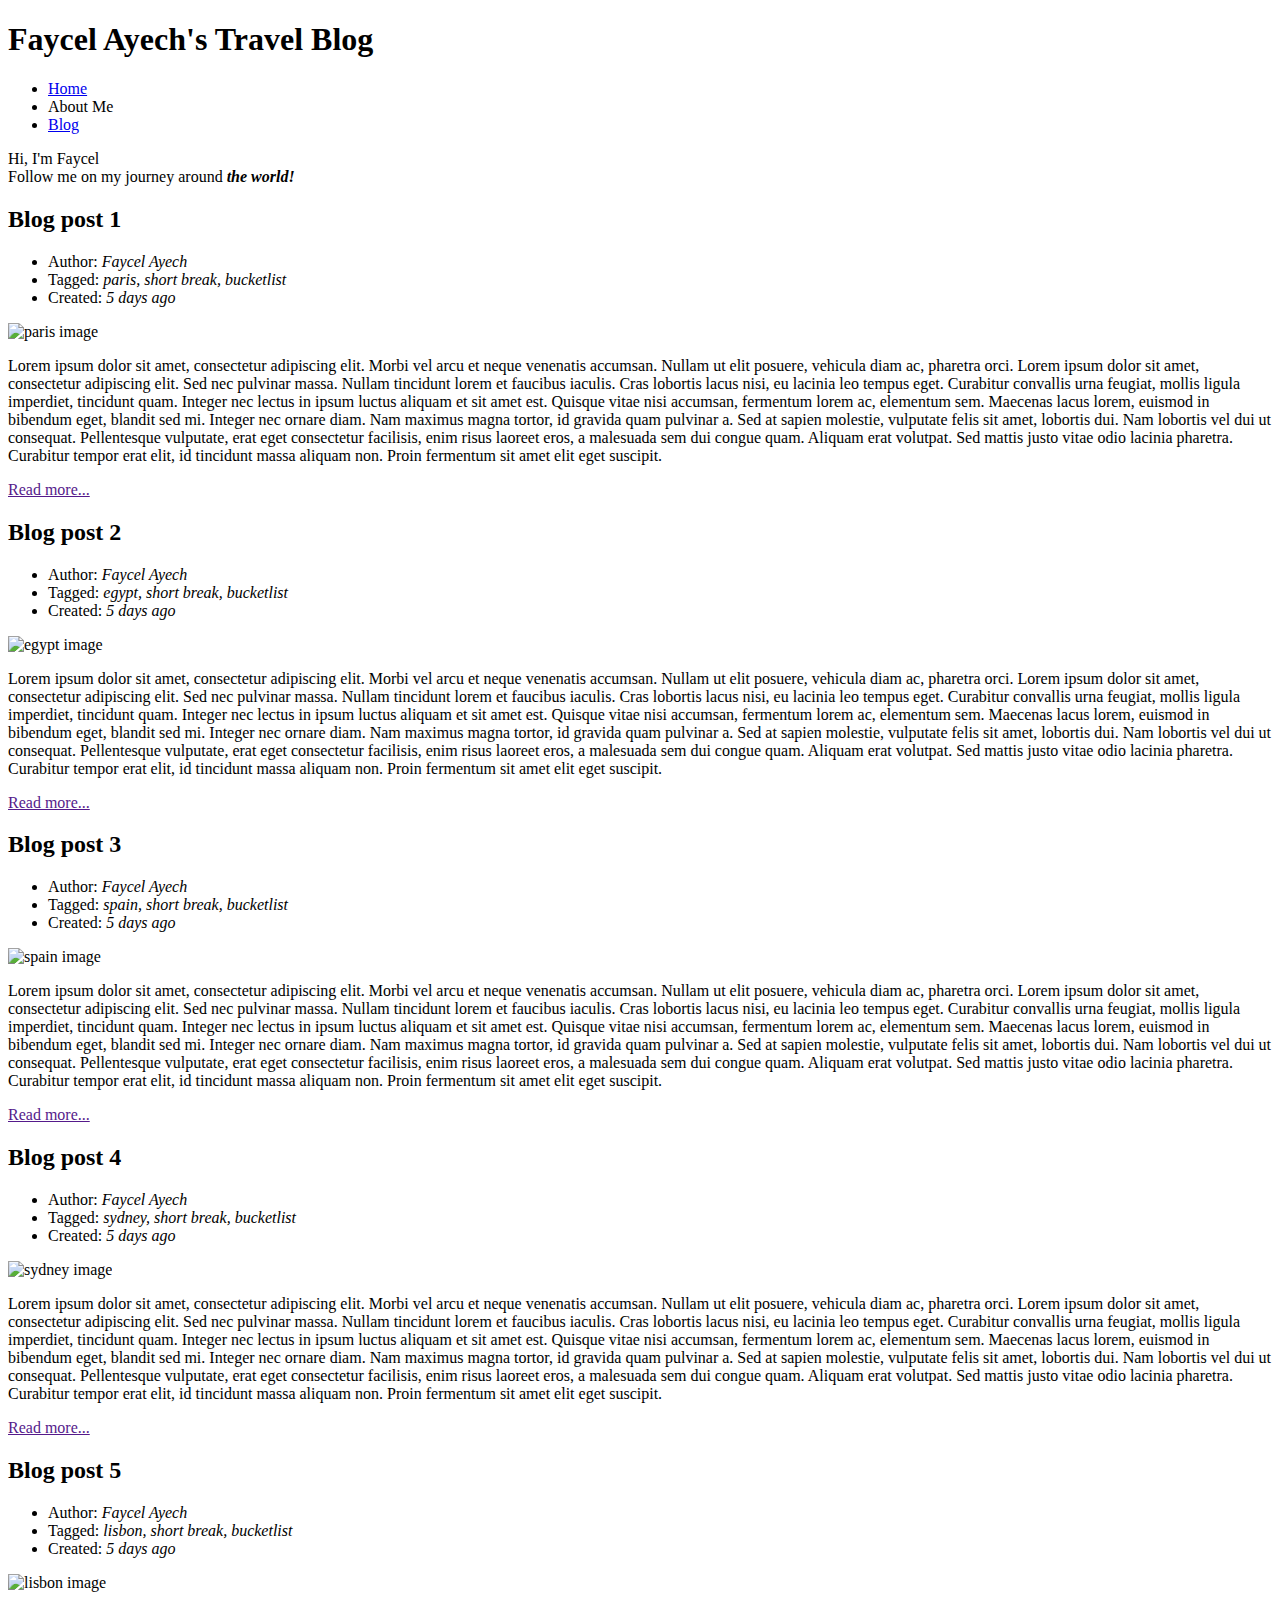
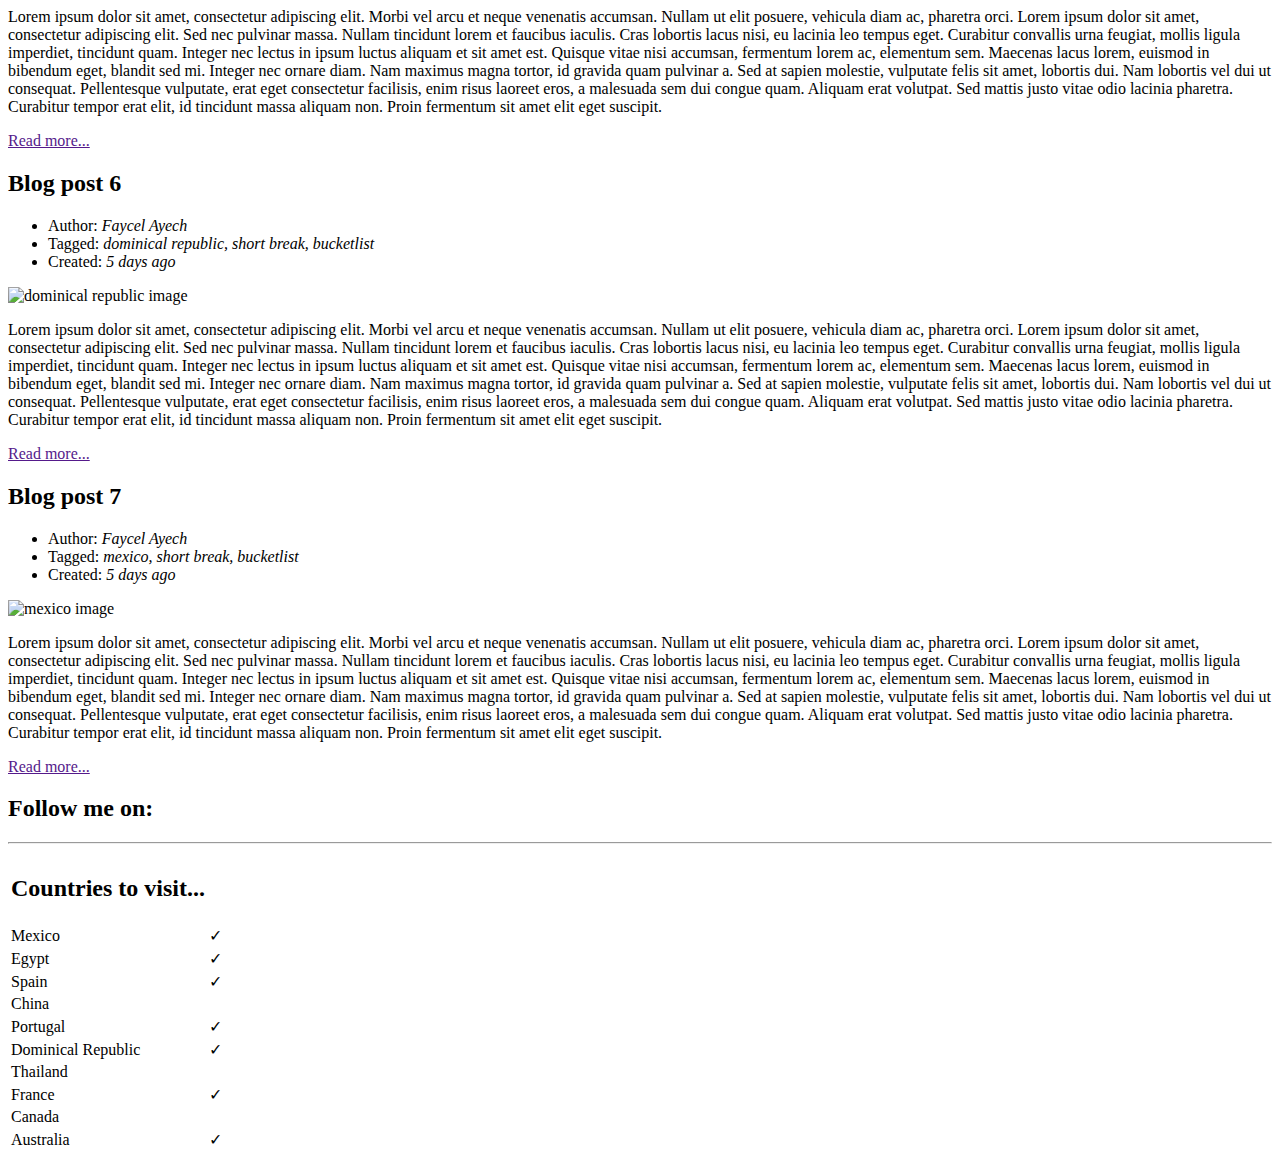
==== blog.html @ 4db87399 "Add files via upload" ====
<!DOCTYPE html>
<html lang="en">

<head>
    <meta charset="UTF-8">
    <meta name="viewport" content="width=device-width, initial-scale=1.0">
    <title>Faycel Ayech's Travel Blog</title>
    <link rel="stylesheet" href="https://use.typekit.net/wzg8ieg.css">
    <link rel="stylesheet" href="css/fontawesome-free-6.4.2-web/css/fontawesome.min.css">
    <link rel="stylesheet" href="css/fontawesome-free-6.4.2-web/css/brands.min.css">
    <link rel="stylesheet" href="css/style.css">

</head>

<body>
    <header class="background">
        <h1>Faycel Ayech's Travel Blog</h1>
        <nav>
            <ul>
                <li><a href="index.html">Home</a></li>
                <li><a>About Me</a></li>
                <li><a href="blog.html">Blog</a></li>
            </ul>
        </nav>
    </header>
    <div class="journey-image">
        <p class="journey-text background">Hi, I'm Faycel <br> Follow me on my journey around <strong><em>the
                    world!</em></strong></p>
    </div>

    <div class="wrapper">
        <main>
            <article class="background">
                <header>
                    <h2>Blog post 1</h2>
                    <ul>
                        <li>Author: <em>Faycel Ayech</em></li>
                        <li>Tagged: <em>paris, short break, bucketlist</em></li>
                        <li>Created: <em>5 days ago</em></li>
                    </ul>
                </header>
                <section>
                    <img src="images/paris-france.jpg" alt="paris image">
                    <p>
                        Lorem ipsum dolor sit amet, consectetur adipiscing elit. Morbi vel arcu et neque venenatis
                        accumsan. Nullam ut elit posuere, vehicula diam ac, pharetra orci. Lorem ipsum dolor sit amet,
                        consectetur adipiscing elit. Sed nec pulvinar massa. Nullam tincidunt lorem et faucibus iaculis.
                        Cras lobortis lacus nisi, eu lacinia leo tempus eget. Curabitur convallis urna feugiat, mollis
                        ligula imperdiet, tincidunt quam. Integer nec lectus in ipsum luctus aliquam et sit amet est.

                        Quisque vitae nisi accumsan, fermentum lorem ac, elementum sem. Maecenas lacus lorem, euismod in
                        bibendum eget, blandit sed mi. Integer nec ornare diam. Nam maximus magna tortor, id gravida
                        quam pulvinar a. Sed at sapien molestie, vulputate felis sit amet, lobortis dui. Nam lobortis
                        vel dui ut consequat. Pellentesque vulputate, erat eget consectetur facilisis, enim risus
                        laoreet eros, a malesuada sem dui congue quam. Aliquam erat volutpat. Sed mattis justo vitae
                        odio lacinia pharetra. Curabitur tempor erat elit, id tincidunt massa aliquam non. Proin
                        fermentum sit amet elit eget suscipit.</p>
                    <a href="">Read more...</a>
                </section>
            </article>
            <article class="background">
                <header>
                    <h2>Blog post 2</h2>
                    <ul>
                        <li>Author: <em>Faycel Ayech</em></li>
                        <li>Tagged: <em>egypt, short break, bucketlist</em></li>
                        <li>Created: <em>5 days ago</em></li>
                    </ul>
                </header>
                <section>
                    <img src="images/pyramid-egypt.jpg" alt="egypt image">
                    <p>
                        Lorem ipsum dolor sit amet, consectetur adipiscing elit. Morbi vel arcu et neque venenatis
                        accumsan. Nullam ut elit posuere, vehicula diam ac, pharetra orci. Lorem ipsum dolor sit amet,
                        consectetur adipiscing elit. Sed nec pulvinar massa. Nullam tincidunt lorem et faucibus iaculis.
                        Cras lobortis lacus nisi, eu lacinia leo tempus eget. Curabitur convallis urna feugiat, mollis
                        ligula imperdiet, tincidunt quam. Integer nec lectus in ipsum luctus aliquam et sit amet est.

                        Quisque vitae nisi accumsan, fermentum lorem ac, elementum sem. Maecenas lacus lorem, euismod in
                        bibendum eget, blandit sed mi. Integer nec ornare diam. Nam maximus magna tortor, id gravida
                        quam pulvinar a. Sed at sapien molestie, vulputate felis sit amet, lobortis dui. Nam lobortis
                        vel dui ut consequat. Pellentesque vulputate, erat eget consectetur facilisis, enim risus
                        laoreet eros, a malesuada sem dui congue quam. Aliquam erat volutpat. Sed mattis justo vitae
                        odio lacinia pharetra. Curabitur tempor erat elit, id tincidunt massa aliquam non. Proin
                        fermentum sit amet elit eget suscipit.</p>
                    <a href="">Read more...</a>
                </section>
            </article>
            <article class="background">
                <header>
                    <h2>Blog post 3</h2>
                    <ul>
                        <li>Author: <em>Faycel Ayech</em></li>
                        <li>Tagged: <em>spain, short break, bucketlist</em></li>
                        <li>Created: <em>5 days ago</em></li>
                    </ul>
                </header>
                <section>
                    <img src="images/spain-toledo.jpg" alt="spain image">
                    <p>
                        Lorem ipsum dolor sit amet, consectetur adipiscing elit. Morbi vel arcu et neque venenatis
                        accumsan. Nullam ut elit posuere, vehicula diam ac, pharetra orci. Lorem ipsum dolor sit amet,
                        consectetur adipiscing elit. Sed nec pulvinar massa. Nullam tincidunt lorem et faucibus iaculis.
                        Cras lobortis lacus nisi, eu lacinia leo tempus eget. Curabitur convallis urna feugiat, mollis
                        ligula imperdiet, tincidunt quam. Integer nec lectus in ipsum luctus aliquam et sit amet est.

                        Quisque vitae nisi accumsan, fermentum lorem ac, elementum sem. Maecenas lacus lorem, euismod in
                        bibendum eget, blandit sed mi. Integer nec ornare diam. Nam maximus magna tortor, id gravida
                        quam pulvinar a. Sed at sapien molestie, vulputate felis sit amet, lobortis dui. Nam lobortis
                        vel dui ut consequat. Pellentesque vulputate, erat eget consectetur facilisis, enim risus
                        laoreet eros, a malesuada sem dui congue quam. Aliquam erat volutpat. Sed mattis justo vitae
                        odio lacinia pharetra. Curabitur tempor erat elit, id tincidunt massa aliquam non. Proin
                        fermentum sit amet elit eget suscipit.</p>
                    <a href="">Read more...</a>
                </section>
            </article>
            <article class="background">
                <header>
                    <h2>Blog post 4</h2>
                    <ul>
                        <li>Author: <em>Faycel Ayech</em></li>
                        <li>Tagged: <em>sydney, short break, bucketlist</em></li>
                        <li>Created: <em>5 days ago</em></li>
                    </ul>
                </header>
                <section>
                    <img src="images/sydney-bridge.jpg" alt="sydney image">
                    <p>
                        Lorem ipsum dolor sit amet, consectetur adipiscing elit. Morbi vel arcu et neque venenatis
                        accumsan. Nullam ut elit posuere, vehicula diam ac, pharetra orci. Lorem ipsum dolor sit
                        amet, consectetur adipiscing elit. Sed nec pulvinar massa. Nullam tincidunt lorem et
                        faucibus iaculis. Cras lobortis lacus nisi, eu lacinia leo tempus eget. Curabitur convallis
                        urna feugiat, mollis ligula imperdiet, tincidunt quam. Integer nec lectus in ipsum luctus
                        aliquam et sit amet est.

                        Quisque vitae nisi accumsan, fermentum lorem ac, elementum sem. Maecenas lacus lorem,
                        euismod in bibendum eget, blandit sed mi. Integer nec ornare diam. Nam maximus magna tortor,
                        id gravida quam pulvinar a. Sed at sapien molestie, vulputate felis sit amet, lobortis dui.
                        Nam lobortis vel dui ut consequat. Pellentesque vulputate, erat eget consectetur facilisis,
                        enim risus laoreet eros, a malesuada sem dui congue quam. Aliquam erat volutpat. Sed mattis
                        justo vitae odio lacinia pharetra. Curabitur tempor erat elit, id tincidunt massa aliquam
                        non. Proin fermentum sit amet elit eget suscipit.</p>
                    <a href="">Read more...</a>
                </section>
            </article>
            <article class="background">
                <header>
                    <h2>Blog post 5</h2>
                    <ul>
                        <li>Author: <em>Faycel Ayech</em></li>
                        <li>Tagged: <em>lisbon, short break, bucketlist</em></li>
                        <li>Created: <em>5 days ago</em></li>
                    </ul>
                </header>
                <section>
                    <img src="images/lisbon-portugal.jpg" alt="lisbon image">
                    <p>
                        Lorem ipsum dolor sit amet, consectetur adipiscing elit. Morbi vel arcu et neque
                        venenatis
                        accumsan. Nullam ut elit posuere, vehicula diam ac, pharetra orci. Lorem ipsum dolor sit
                        amet, consectetur adipiscing elit. Sed nec pulvinar massa. Nullam tincidunt lorem et
                        faucibus iaculis. Cras lobortis lacus nisi, eu lacinia leo tempus eget. Curabitur
                        convallis
                        urna feugiat, mollis ligula imperdiet, tincidunt quam. Integer nec lectus in ipsum
                        luctus
                        aliquam et sit amet est.

                        Quisque vitae nisi accumsan, fermentum lorem ac, elementum sem. Maecenas lacus lorem,
                        euismod in bibendum eget, blandit sed mi. Integer nec ornare diam. Nam maximus magna
                        tortor,
                        id gravida quam pulvinar a. Sed at sapien molestie, vulputate felis sit amet, lobortis
                        dui.
                        Nam lobortis vel dui ut consequat. Pellentesque vulputate, erat eget consectetur
                        facilisis,
                        enim risus laoreet eros, a malesuada sem dui congue quam. Aliquam erat volutpat. Sed
                        mattis
                        justo vitae odio lacinia pharetra. Curabitur tempor erat elit, id tincidunt massa
                        aliquam
                        non. Proin fermentum sit amet elit eget suscipit.</p>
                    <a href="">Read more...</a>
                </section>
            </article>
            <article class="background">
                <header>
                    <h2>Blog post 6</h2>
                    <ul>
                        <li>Author: <em>Faycel Ayech</em></li>
                        <li>Tagged: <em>dominical republic, short break, bucketlist</em></li>
                        <li>Created: <em>5 days ago</em></li>
                    </ul>
                </header>
                <section>
                    <img src="images/dominical republic.jpg" alt="dominical republic image">
                    <p>
                        Lorem ipsum dolor sit amet, consectetur adipiscing elit. Morbi vel arcu et neque
                        venenatis
                        accumsan. Nullam ut elit posuere, vehicula diam ac, pharetra orci. Lorem ipsum dolor
                        sit
                        amet, consectetur adipiscing elit. Sed nec pulvinar massa. Nullam tincidunt lorem et
                        faucibus iaculis. Cras lobortis lacus nisi, eu lacinia leo tempus eget. Curabitur
                        convallis
                        urna feugiat, mollis ligula imperdiet, tincidunt quam. Integer nec lectus in ipsum
                        luctus
                        aliquam et sit amet est.

                        Quisque vitae nisi accumsan, fermentum lorem ac, elementum sem. Maecenas lacus
                        lorem,
                        euismod in bibendum eget, blandit sed mi. Integer nec ornare diam. Nam maximus magna
                        tortor,
                        id gravida quam pulvinar a. Sed at sapien molestie, vulputate felis sit amet,
                        lobortis dui.
                        Nam lobortis vel dui ut consequat. Pellentesque vulputate, erat eget consectetur
                        facilisis,
                        enim risus laoreet eros, a malesuada sem dui congue quam. Aliquam erat volutpat. Sed
                        mattis
                        justo vitae odio lacinia pharetra. Curabitur tempor erat elit, id tincidunt massa
                        aliquam
                        non. Proin fermentum sit amet elit eget suscipit.</p>
                    <a href="">Read more...</a>
                </section>
            </article>
            <article class="background">
                <header>
                    <h2>Blog post 7</h2>
                    <ul>
                        <li>Author: <em>Faycel Ayech</em></li>
                        <li>Tagged: <em>mexico, short break, bucketlist</em></li>
                        <li>Created: <em>5 days ago</em></li>
                    </ul>
                </header>
                <section>
                    <img src="images/yucatan-mexico.jpg" alt="mexico image">
                    <p>
                        Lorem ipsum dolor sit amet, consectetur adipiscing elit. Morbi vel arcu et neque
                        venenatis
                        accumsan. Nullam ut elit posuere, vehicula diam ac, pharetra orci. Lorem ipsum
                        dolor sit
                        amet, consectetur adipiscing elit. Sed nec pulvinar massa. Nullam tincidunt
                        lorem et
                        faucibus iaculis. Cras lobortis lacus nisi, eu lacinia leo tempus eget.
                        Curabitur convallis
                        urna feugiat, mollis ligula imperdiet, tincidunt quam. Integer nec lectus in
                        ipsum luctus
                        aliquam et sit amet est.

                        Quisque vitae nisi accumsan, fermentum lorem ac, elementum sem. Maecenas lacus
                        lorem,
                        euismod in bibendum eget, blandit sed mi. Integer nec ornare diam. Nam maximus
                        magna tortor,
                        id gravida quam pulvinar a. Sed at sapien molestie, vulputate felis sit amet,
                        lobortis dui.
                        Nam lobortis vel dui ut consequat. Pellentesque vulputate, erat eget consectetur
                        facilisis,
                        enim risus laoreet eros, a malesuada sem dui congue quam. Aliquam erat volutpat.
                        Sed mattis
                        justo vitae odio lacinia pharetra. Curabitur tempor erat elit, id tincidunt
                        massa aliquam
                        non. Proin fermentum sit amet elit eget suscipit.</p>
                    <a href="">Read more...</a>
                </section>
            </article>
        </main>
        <aside>
            <section class="sidebar-widget background">
                <h2>Follow me on:</h2>
                <hr>
                <div class="social">
                    <i class="fa-brands fa-facebook fa-2x" aria-hidden="true"></i>
                    <i class="fa-brands fa-instagram fa-2x" aria-hidden="true"></i>
                    <i class="fa-brands fa-twitter-square fa-2x" aria-hidden="true"></i>
                    <i class="fa-brands fa-pinterest-square fa-2x" aria-hidden="true"></i>
                </div>
                <section class="sidebar-widget background">
                    <table>
                        <thead>
                            <tr>
                                <th>
                                    <h2>Countries to visit...</h2>
                                </th>
                            </tr>
                        </thead>
                        <tbody>
                            <tr>
                                <td>Mexico</td>
                                <td>&#10003;</td>
                            </tr>
                            <tr>
                                <td>Egypt</td>
                                <td>&#10003;</td>
                            </tr>
                            <tr>
                                <td>Spain</td>
                                <td>&#10003;</td>
                            </tr>
                            <tr>
                                <td>China</td>
                                <td></td>
                            </tr>
                            <tr>
                                <td>Portugal</td>
                                <td>&#10003;</td>
                            </tr>
                            <tr>
                                <td>Dominical Republic</td>
                                <td>&#10003;</td>
                            </tr>
                            <tr>
                                <td>Thailand</td>
                                <td></td>
                            </tr>
                            <tr>
                                <td>France</td>
                                <td>&#10003;</td>
                            </tr>
                            <tr>
                                <td>Canada</td>
                                <td></td>
                            </tr>
                            <tr>
                                <td>Australia</td>
                                <td>&#10003;</td>
                            </tr>
                        </tbody>
                    </table>
                </section>
            </section>
        </aside>
    </div>
</body>

</html>
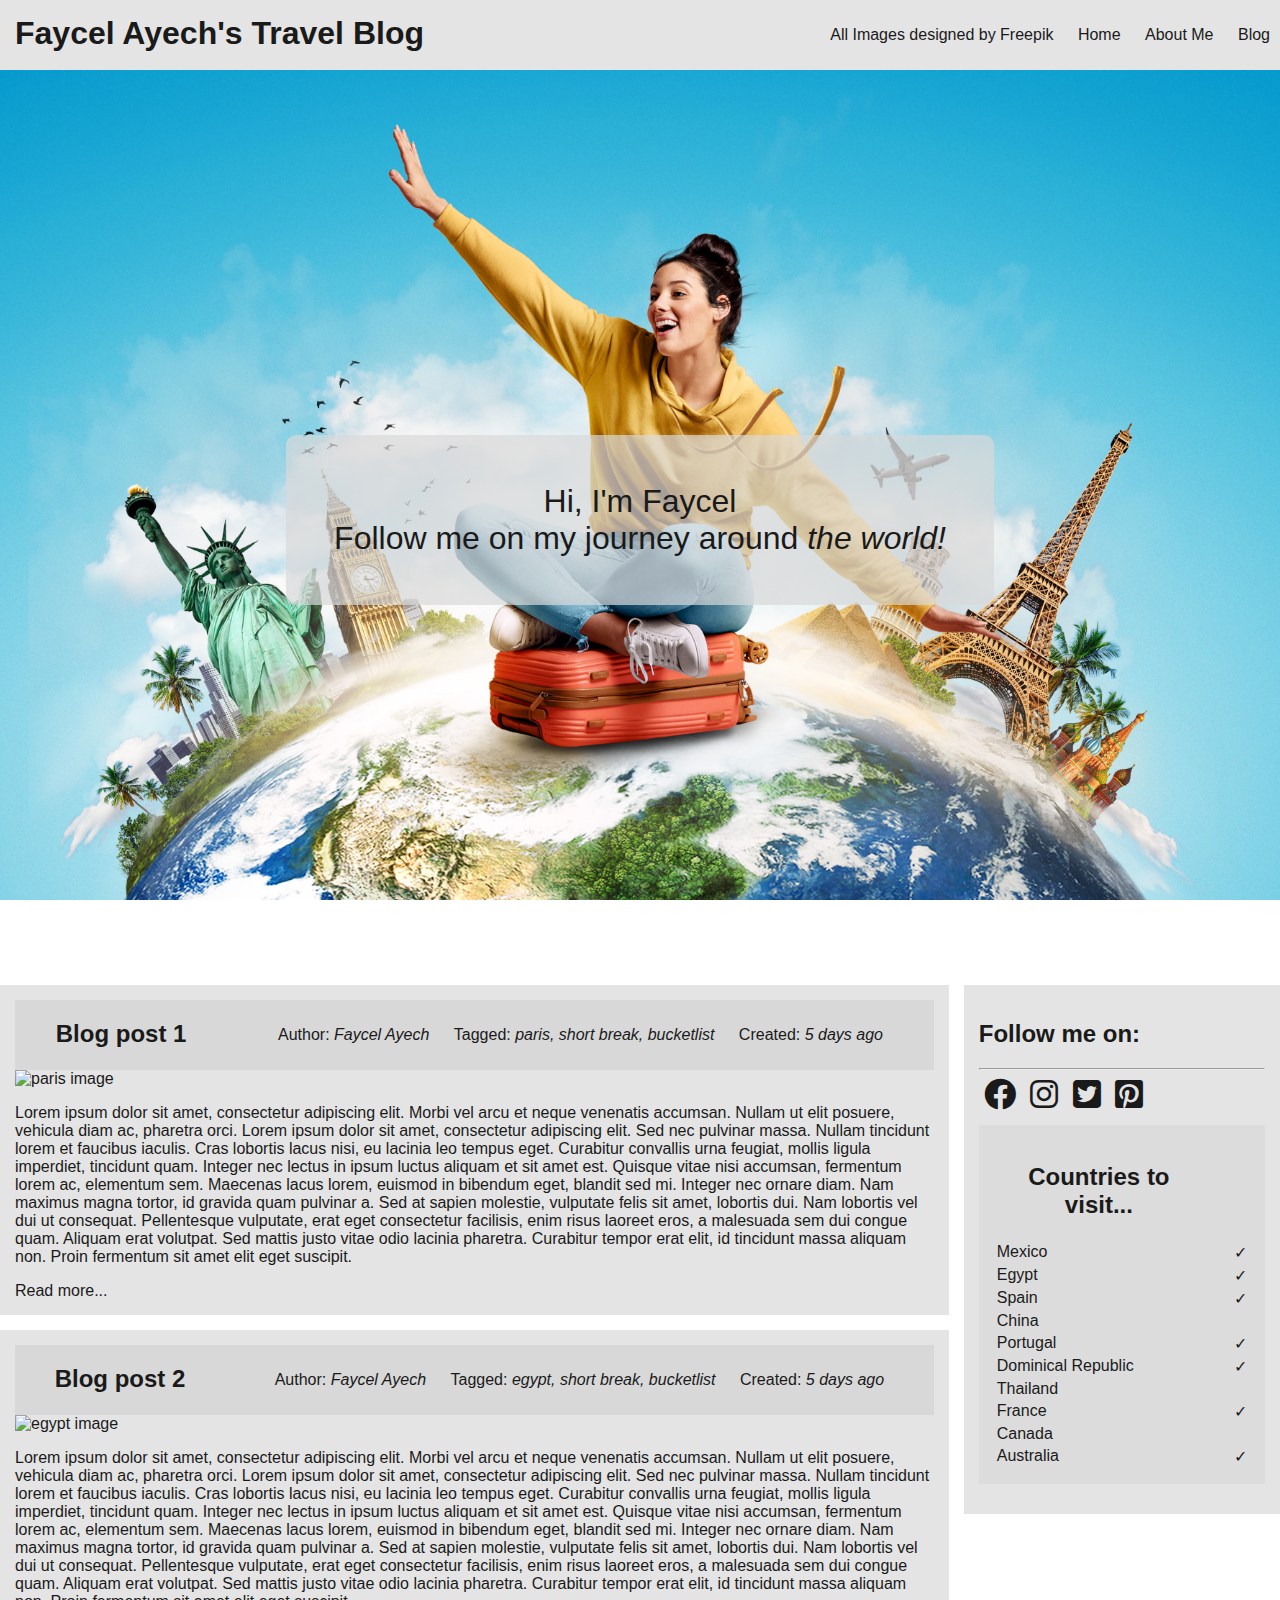
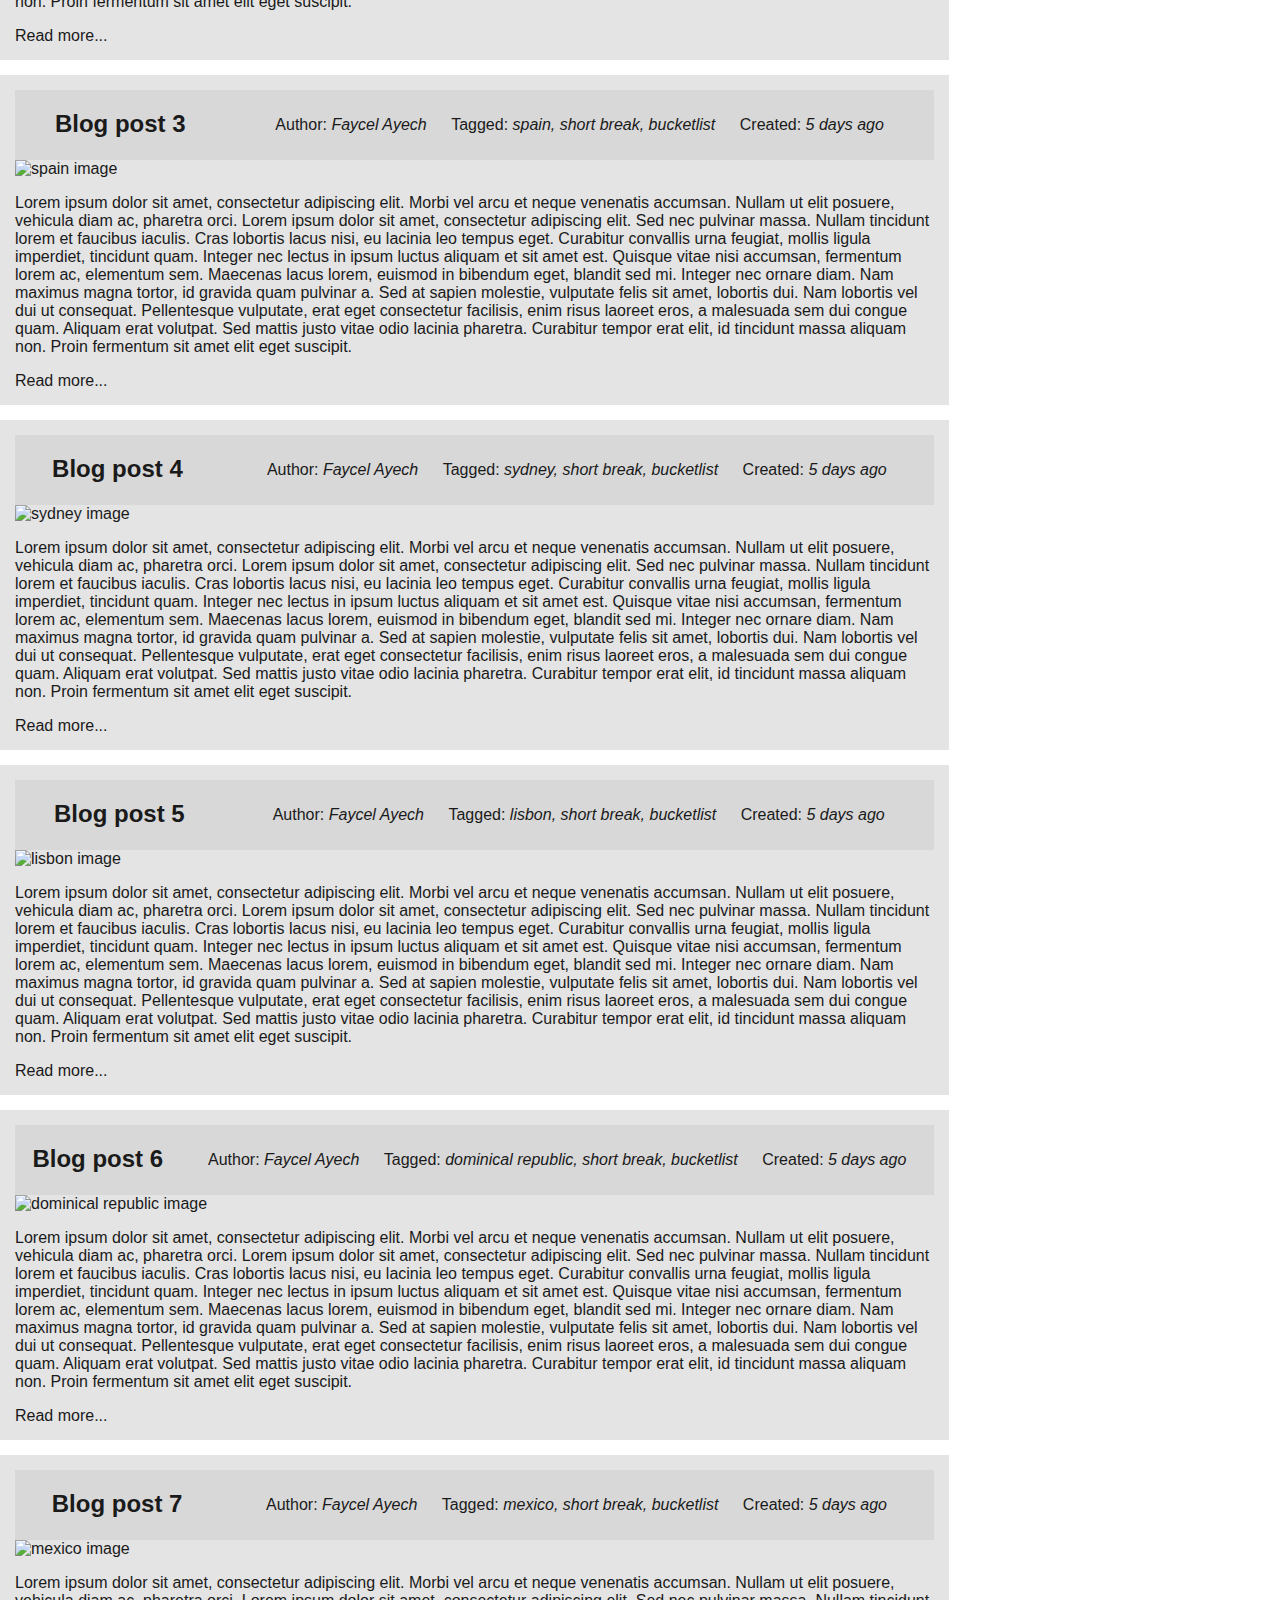
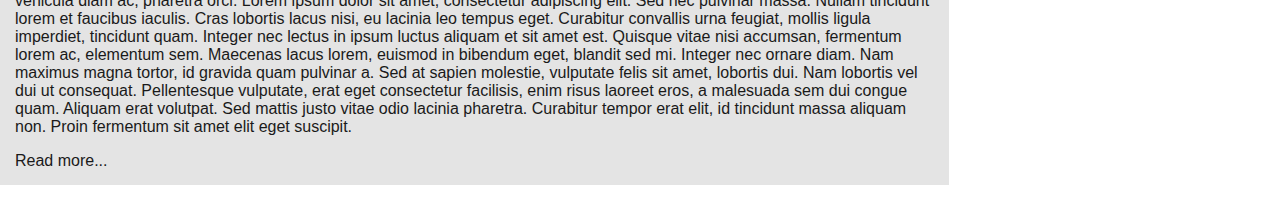
==== commit c9ffa1f8: "Add license images" ====
--- a/blog.html
+++ b/blog.html
@@ -16,7 +16,8 @@
     <header class="background">
         <h1>Faycel Ayech's Travel Blog</h1>
         <nav>
-            <ul>
+            <ul>    
+                <li><a href="https://www.freepik.com">All Images designed by Freepik</a></li>
                 <li><a href="index.html">Home</a></li>
                 <li><a>About Me</a></li>
                 <li><a href="blog.html">Blog</a></li>
--- a/css/fontawesome-free-6.4.2-web/css/brands.min.css
+++ b/css/fontawesome-free-6.4.2-web/css/brands.min.css
@@ -0,0 +1,6 @@
+/*!
+ * Font Awesome Free 6.4.2 by @fontawesome - https://fontawesome.com
+ * License - https://fontawesome.com/license/free (Icons: CC BY 4.0, Fonts: SIL OFL 1.1, Code: MIT License)
+ * Copyright 2023 Fonticons, Inc.
+ */
+:host,:root{--fa-style-family-brands:"Font Awesome 6 Brands";--fa-font-brands:normal 400 1em/1 "Font Awesome 6 Brands"}@font-face{font-family:"Font Awesome 6 Brands";font-style:normal;font-weight:400;font-display:block;src:url(../webfonts/fa-brands-400.woff2) format("woff2"),url(../webfonts/fa-brands-400.ttf) format("truetype")}.fa-brands,.fab{font-weight:400}.fa-monero:before{content:"\f3d0"}.fa-hooli:before{content:"\f427"}.fa-yelp:before{content:"\f1e9"}.fa-cc-visa:before{content:"\f1f0"}.fa-lastfm:before{content:"\f202"}.fa-shopware:before{content:"\f5b5"}.fa-creative-commons-nc:before{content:"\f4e8"}.fa-aws:before{content:"\f375"}.fa-redhat:before{content:"\f7bc"}.fa-yoast:before{content:"\f2b1"}.fa-cloudflare:before{content:"\e07d"}.fa-ups:before{content:"\f7e0"}.fa-wpexplorer:before{content:"\f2de"}.fa-dyalog:before{content:"\f399"}.fa-bity:before{content:"\f37a"}.fa-stackpath:before{content:"\f842"}.fa-buysellads:before{content:"\f20d"}.fa-first-order:before{content:"\f2b0"}.fa-modx:before{content:"\f285"}.fa-guilded:before{content:"\e07e"}.fa-vnv:before{content:"\f40b"}.fa-js-square:before,.fa-square-js:before{content:"\f3b9"}.fa-microsoft:before{content:"\f3ca"}.fa-qq:before{content:"\f1d6"}.fa-orcid:before{content:"\f8d2"}.fa-java:before{content:"\f4e4"}.fa-invision:before{content:"\f7b0"}.fa-creative-commons-pd-alt:before{content:"\f4ed"}.fa-centercode:before{content:"\f380"}.fa-glide-g:before{content:"\f2a6"}.fa-drupal:before{content:"\f1a9"}.fa-hire-a-helper:before{content:"\f3b0"}.fa-creative-commons-by:before{content:"\f4e7"}.fa-unity:before{content:"\e049"}.fa-whmcs:before{content:"\f40d"}.fa-rocketchat:before{content:"\f3e8"}.fa-vk:before{content:"\f189"}.fa-untappd:before{content:"\f405"}.fa-mailchimp:before{content:"\f59e"}.fa-css3-alt:before{content:"\f38b"}.fa-reddit-square:before,.fa-square-reddit:before{content:"\f1a2"}.fa-vimeo-v:before{content:"\f27d"}.fa-contao:before{content:"\f26d"}.fa-square-font-awesome:before{content:"\e5ad"}.fa-deskpro:before{content:"\f38f"}.fa-sistrix:before{content:"\f3ee"}.fa-instagram-square:before,.fa-square-instagram:before{content:"\e055"}.fa-battle-net:before{content:"\f835"}.fa-the-red-yeti:before{content:"\f69d"}.fa-hacker-news-square:before,.fa-square-hacker-news:before{content:"\f3af"}.fa-edge:before{content:"\f282"}.fa-threads:before{content:"\e618"}.fa-napster:before{content:"\f3d2"}.fa-snapchat-square:before,.fa-square-snapchat:before{content:"\f2ad"}.fa-google-plus-g:before{content:"\f0d5"}.fa-artstation:before{content:"\f77a"}.fa-markdown:before{content:"\f60f"}.fa-sourcetree:before{content:"\f7d3"}.fa-google-plus:before{content:"\f2b3"}.fa-diaspora:before{content:"\f791"}.fa-foursquare:before{content:"\f180"}.fa-stack-overflow:before{content:"\f16c"}.fa-github-alt:before{content:"\f113"}.fa-phoenix-squadron:before{content:"\f511"}.fa-pagelines:before{content:"\f18c"}.fa-algolia:before{content:"\f36c"}.fa-red-river:before{content:"\f3e3"}.fa-creative-commons-sa:before{content:"\f4ef"}.fa-safari:before{content:"\f267"}.fa-google:before{content:"\f1a0"}.fa-font-awesome-alt:before,.fa-square-font-awesome-stroke:before{content:"\f35c"}.fa-atlassian:before{content:"\f77b"}.fa-linkedin-in:before{content:"\f0e1"}.fa-digital-ocean:before{content:"\f391"}.fa-nimblr:before{content:"\f5a8"}.fa-chromecast:before{content:"\f838"}.fa-evernote:before{content:"\f839"}.fa-hacker-news:before{content:"\f1d4"}.fa-creative-commons-sampling:before{content:"\f4f0"}.fa-adversal:before{content:"\f36a"}.fa-creative-commons:before{content:"\f25e"}.fa-watchman-monitoring:before{content:"\e087"}.fa-fonticons:before{content:"\f280"}.fa-weixin:before{content:"\f1d7"}.fa-shirtsinbulk:before{content:"\f214"}.fa-codepen:before{content:"\f1cb"}.fa-git-alt:before{content:"\f841"}.fa-lyft:before{content:"\f3c3"}.fa-rev:before{content:"\f5b2"}.fa-windows:before{content:"\f17a"}.fa-wizards-of-the-coast:before{content:"\f730"}.fa-square-viadeo:before,.fa-viadeo-square:before{content:"\f2aa"}.fa-meetup:before{content:"\f2e0"}.fa-centos:before{content:"\f789"}.fa-adn:before{content:"\f170"}.fa-cloudsmith:before{content:"\f384"}.fa-pied-piper-alt:before{content:"\f1a8"}.fa-dribbble-square:before,.fa-square-dribbble:before{content:"\f397"}.fa-codiepie:before{content:"\f284"}.fa-node:before{content:"\f419"}.fa-mix:before{content:"\f3cb"}.fa-steam:before{content:"\f1b6"}.fa-cc-apple-pay:before{content:"\f416"}.fa-scribd:before{content:"\f28a"}.fa-debian:before{content:"\e60b"}.fa-openid:before{content:"\f19b"}.fa-instalod:before{content:"\e081"}.fa-expeditedssl:before{content:"\f23e"}.fa-sellcast:before{content:"\f2da"}.fa-square-twitter:before,.fa-twitter-square:before{content:"\f081"}.fa-r-project:before{content:"\f4f7"}.fa-delicious:before{content:"\f1a5"}.fa-freebsd:before{content:"\f3a4"}.fa-vuejs:before{content:"\f41f"}.fa-accusoft:before{content:"\f369"}.fa-ioxhost:before{content:"\f208"}.fa-fonticons-fi:before{content:"\f3a2"}.fa-app-store:before{content:"\f36f"}.fa-cc-mastercard:before{content:"\f1f1"}.fa-itunes-note:before{content:"\f3b5"}.fa-golang:before{content:"\e40f"}.fa-kickstarter:before{content:"\f3bb"}.fa-grav:before{content:"\f2d6"}.fa-weibo:before{content:"\f18a"}.fa-uncharted:before{content:"\e084"}.fa-firstdraft:before{content:"\f3a1"}.fa-square-youtube:before,.fa-youtube-square:before{content:"\f431"}.fa-wikipedia-w:before{content:"\f266"}.fa-rendact:before,.fa-wpressr:before{content:"\f3e4"}.fa-angellist:before{content:"\f209"}.fa-galactic-republic:before{content:"\f50c"}.fa-nfc-directional:before{content:"\e530"}.fa-skype:before{content:"\f17e"}.fa-joget:before{content:"\f3b7"}.fa-fedora:before{content:"\f798"}.fa-stripe-s:before{content:"\f42a"}.fa-meta:before{content:"\e49b"}.fa-laravel:before{content:"\f3bd"}.fa-hotjar:before{content:"\f3b1"}.fa-bluetooth-b:before{content:"\f294"}.fa-sticker-mule:before{content:"\f3f7"}.fa-creative-commons-zero:before{content:"\f4f3"}.fa-hips:before{content:"\f452"}.fa-behance:before{content:"\f1b4"}.fa-reddit:before{content:"\f1a1"}.fa-discord:before{content:"\f392"}.fa-chrome:before{content:"\f268"}.fa-app-store-ios:before{content:"\f370"}.fa-cc-discover:before{content:"\f1f2"}.fa-wpbeginner:before{content:"\f297"}.fa-confluence:before{content:"\f78d"}.fa-mdb:before{content:"\f8ca"}.fa-dochub:before{content:"\f394"}.fa-accessible-icon:before{content:"\f368"}.fa-ebay:before{content:"\f4f4"}.fa-amazon:before{content:"\f270"}.fa-unsplash:before{content:"\e07c"}.fa-yarn:before{content:"\f7e3"}.fa-square-steam:before,.fa-steam-square:before{content:"\f1b7"}.fa-500px:before{content:"\f26e"}.fa-square-vimeo:before,.fa-vimeo-square:before{content:"\f194"}.fa-asymmetrik:before{content:"\f372"}.fa-font-awesome-flag:before,.fa-font-awesome-logo-full:before,.fa-font-awesome:before{content:"\f2b4"}.fa-gratipay:before{content:"\f184"}.fa-apple:before{content:"\f179"}.fa-hive:before{content:"\e07f"}.fa-gitkraken:before{content:"\f3a6"}.fa-keybase:before{content:"\f4f5"}.fa-apple-pay:before{content:"\f415"}.fa-padlet:before{content:"\e4a0"}.fa-amazon-pay:before{content:"\f42c"}.fa-github-square:before,.fa-square-github:before{content:"\f092"}.fa-stumbleupon:before{content:"\f1a4"}.fa-fedex:before{content:"\f797"}.fa-phoenix-framework:before{content:"\f3dc"}.fa-shopify:before{content:"\e057"}.fa-neos:before{content:"\f612"}.fa-square-threads:before{content:"\e619"}.fa-hackerrank:before{content:"\f5f7"}.fa-researchgate:before{content:"\f4f8"}.fa-swift:before{content:"\f8e1"}.fa-angular:before{content:"\f420"}.fa-speakap:before{content:"\f3f3"}.fa-angrycreative:before{content:"\f36e"}.fa-y-combinator:before{content:"\f23b"}.fa-empire:before{content:"\f1d1"}.fa-envira:before{content:"\f299"}.fa-gitlab-square:before,.fa-square-gitlab:before{content:"\e5ae"}.fa-studiovinari:before{content:"\f3f8"}.fa-pied-piper:before{content:"\f2ae"}.fa-wordpress:before{content:"\f19a"}.fa-product-hunt:before{content:"\f288"}.fa-firefox:before{content:"\f269"}.fa-linode:before{content:"\f2b8"}.fa-goodreads:before{content:"\f3a8"}.fa-odnoklassniki-square:before,.fa-square-odnoklassniki:before{content:"\f264"}.fa-jsfiddle:before{content:"\f1cc"}.fa-sith:before{content:"\f512"}.fa-themeisle:before{content:"\f2b2"}.fa-page4:before{content:"\f3d7"}.fa-hashnode:before{content:"\e499"}.fa-react:before{content:"\f41b"}.fa-cc-paypal:before{content:"\f1f4"}.fa-squarespace:before{content:"\f5be"}.fa-cc-stripe:before{content:"\f1f5"}.fa-creative-commons-share:before{content:"\f4f2"}.fa-bitcoin:before{content:"\f379"}.fa-keycdn:before{content:"\f3ba"}.fa-opera:before{content:"\f26a"}.fa-itch-io:before{content:"\f83a"}.fa-umbraco:before{content:"\f8e8"}.fa-galactic-senate:before{content:"\f50d"}.fa-ubuntu:before{content:"\f7df"}.fa-draft2digital:before{content:"\f396"}.fa-stripe:before{content:"\f429"}.fa-houzz:before{content:"\f27c"}.fa-gg:before{content:"\f260"}.fa-dhl:before{content:"\f790"}.fa-pinterest-square:before,.fa-square-pinterest:before{content:"\f0d3"}.fa-xing:before{content:"\f168"}.fa-blackberry:before{content:"\f37b"}.fa-creative-commons-pd:before{content:"\f4ec"}.fa-playstation:before{content:"\f3df"}.fa-quinscape:before{content:"\f459"}.fa-less:before{content:"\f41d"}.fa-blogger-b:before{content:"\f37d"}.fa-opencart:before{content:"\f23d"}.fa-vine:before{content:"\f1ca"}.fa-paypal:before{content:"\f1ed"}.fa-gitlab:before{content:"\f296"}.fa-typo3:before{content:"\f42b"}.fa-reddit-alien:before{content:"\f281"}.fa-yahoo:before{content:"\f19e"}.fa-dailymotion:before{content:"\e052"}.fa-affiliatetheme:before{content:"\f36b"}.fa-pied-piper-pp:before{content:"\f1a7"}.fa-bootstrap:before{content:"\f836"}.fa-odnoklassniki:before{content:"\f263"}.fa-nfc-symbol:before{content:"\e531"}.fa-ethereum:before{content:"\f42e"}.fa-speaker-deck:before{content:"\f83c"}.fa-creative-commons-nc-eu:before{content:"\f4e9"}.fa-patreon:before{content:"\f3d9"}.fa-avianex:before{content:"\f374"}.fa-ello:before{content:"\f5f1"}.fa-gofore:before{content:"\f3a7"}.fa-bimobject:before{content:"\f378"}.fa-facebook-f:before{content:"\f39e"}.fa-google-plus-square:before,.fa-square-google-plus:before{content:"\f0d4"}.fa-mandalorian:before{content:"\f50f"}.fa-first-order-alt:before{content:"\f50a"}.fa-osi:before{content:"\f41a"}.fa-google-wallet:before{content:"\f1ee"}.fa-d-and-d-beyond:before{content:"\f6ca"}.fa-periscope:before{content:"\f3da"}.fa-fulcrum:before{content:"\f50b"}.fa-cloudscale:before{content:"\f383"}.fa-forumbee:before{content:"\f211"}.fa-mizuni:before{content:"\f3cc"}.fa-schlix:before{content:"\f3ea"}.fa-square-xing:before,.fa-xing-square:before{content:"\f169"}.fa-bandcamp:before{content:"\f2d5"}.fa-wpforms:before{content:"\f298"}.fa-cloudversify:before{content:"\f385"}.fa-usps:before{content:"\f7e1"}.fa-megaport:before{content:"\f5a3"}.fa-magento:before{content:"\f3c4"}.fa-spotify:before{content:"\f1bc"}.fa-optin-monster:before{content:"\f23c"}.fa-fly:before{content:"\f417"}.fa-aviato:before{content:"\f421"}.fa-itunes:before{content:"\f3b4"}.fa-cuttlefish:before{content:"\f38c"}.fa-blogger:before{content:"\f37c"}.fa-flickr:before{content:"\f16e"}.fa-viber:before{content:"\f409"}.fa-soundcloud:before{content:"\f1be"}.fa-digg:before{content:"\f1a6"}.fa-tencent-weibo:before{content:"\f1d5"}.fa-symfony:before{content:"\f83d"}.fa-maxcdn:before{content:"\f136"}.fa-etsy:before{content:"\f2d7"}.fa-facebook-messenger:before{content:"\f39f"}.fa-audible:before{content:"\f373"}.fa-think-peaks:before{content:"\f731"}.fa-bilibili:before{content:"\e3d9"}.fa-erlang:before{content:"\f39d"}.fa-x-twitter:before{content:"\e61b"}.fa-cotton-bureau:before{content:"\f89e"}.fa-dashcube:before{content:"\f210"}.fa-42-group:before,.fa-innosoft:before{content:"\e080"}.fa-stack-exchange:before{content:"\f18d"}.fa-elementor:before{content:"\f430"}.fa-pied-piper-square:before,.fa-square-pied-piper:before{content:"\e01e"}.fa-creative-commons-nd:before{content:"\f4eb"}.fa-palfed:before{content:"\f3d8"}.fa-superpowers:before{content:"\f2dd"}.fa-resolving:before{content:"\f3e7"}.fa-xbox:before{content:"\f412"}.fa-searchengin:before{content:"\f3eb"}.fa-tiktok:before{content:"\e07b"}.fa-facebook-square:before,.fa-square-facebook:before{content:"\f082"}.fa-renren:before{content:"\f18b"}.fa-linux:before{content:"\f17c"}.fa-glide:before{content:"\f2a5"}.fa-linkedin:before{content:"\f08c"}.fa-hubspot:before{content:"\f3b2"}.fa-deploydog:before{content:"\f38e"}.fa-twitch:before{content:"\f1e8"}.fa-ravelry:before{content:"\f2d9"}.fa-mixer:before{content:"\e056"}.fa-lastfm-square:before,.fa-square-lastfm:before{content:"\f203"}.fa-vimeo:before{content:"\f40a"}.fa-mendeley:before{content:"\f7b3"}.fa-uniregistry:before{content:"\f404"}.fa-figma:before{content:"\f799"}.fa-creative-commons-remix:before{content:"\f4ee"}.fa-cc-amazon-pay:before{content:"\f42d"}.fa-dropbox:before{content:"\f16b"}.fa-instagram:before{content:"\f16d"}.fa-cmplid:before{content:"\e360"}.fa-facebook:before{content:"\f09a"}.fa-gripfire:before{content:"\f3ac"}.fa-jedi-order:before{content:"\f50e"}.fa-uikit:before{content:"\f403"}.fa-fort-awesome-alt:before{content:"\f3a3"}.fa-phabricator:before{content:"\f3db"}.fa-ussunnah:before{content:"\f407"}.fa-earlybirds:before{content:"\f39a"}.fa-trade-federation:before{content:"\f513"}.fa-autoprefixer:before{content:"\f41c"}.fa-whatsapp:before{content:"\f232"}.fa-slideshare:before{content:"\f1e7"}.fa-google-play:before{content:"\f3ab"}.fa-viadeo:before{content:"\f2a9"}.fa-line:before{content:"\f3c0"}.fa-google-drive:before{content:"\f3aa"}.fa-servicestack:before{content:"\f3ec"}.fa-simplybuilt:before{content:"\f215"}.fa-bitbucket:before{content:"\f171"}.fa-imdb:before{content:"\f2d8"}.fa-deezer:before{content:"\e077"}.fa-raspberry-pi:before{content:"\f7bb"}.fa-jira:before{content:"\f7b1"}.fa-docker:before{content:"\f395"}.fa-screenpal:before{content:"\e570"}.fa-bluetooth:before{content:"\f293"}.fa-gitter:before{content:"\f426"}.fa-d-and-d:before{content:"\f38d"}.fa-microblog:before{content:"\e01a"}.fa-cc-diners-club:before{content:"\f24c"}.fa-gg-circle:before{content:"\f261"}.fa-pied-piper-hat:before{content:"\f4e5"}.fa-kickstarter-k:before{content:"\f3bc"}.fa-yandex:before{content:"\f413"}.fa-readme:before{content:"\f4d5"}.fa-html5:before{content:"\f13b"}.fa-sellsy:before{content:"\f213"}.fa-sass:before{content:"\f41e"}.fa-wirsindhandwerk:before,.fa-wsh:before{content:"\e2d0"}.fa-buromobelexperte:before{content:"\f37f"}.fa-salesforce:before{content:"\f83b"}.fa-octopus-deploy:before{content:"\e082"}.fa-medapps:before{content:"\f3c6"}.fa-ns8:before{content:"\f3d5"}.fa-pinterest-p:before{content:"\f231"}.fa-apper:before{content:"\f371"}.fa-fort-awesome:before{content:"\f286"}.fa-waze:before{content:"\f83f"}.fa-cc-jcb:before{content:"\f24b"}.fa-snapchat-ghost:before,.fa-snapchat:before{content:"\f2ab"}.fa-fantasy-flight-games:before{content:"\f6dc"}.fa-rust:before{content:"\e07a"}.fa-wix:before{content:"\f5cf"}.fa-behance-square:before,.fa-square-behance:before{content:"\f1b5"}.fa-supple:before{content:"\f3f9"}.fa-rebel:before{content:"\f1d0"}.fa-css3:before{content:"\f13c"}.fa-staylinked:before{content:"\f3f5"}.fa-kaggle:before{content:"\f5fa"}.fa-space-awesome:before{content:"\e5ac"}.fa-deviantart:before{content:"\f1bd"}.fa-cpanel:before{content:"\f388"}.fa-goodreads-g:before{content:"\f3a9"}.fa-git-square:before,.fa-square-git:before{content:"\f1d2"}.fa-square-tumblr:before,.fa-tumblr-square:before{content:"\f174"}.fa-trello:before{content:"\f181"}.fa-creative-commons-nc-jp:before{content:"\f4ea"}.fa-get-pocket:before{content:"\f265"}.fa-perbyte:before{content:"\e083"}.fa-grunt:before{content:"\f3ad"}.fa-weebly:before{content:"\f5cc"}.fa-connectdevelop:before{content:"\f20e"}.fa-leanpub:before{content:"\f212"}.fa-black-tie:before{content:"\f27e"}.fa-themeco:before{content:"\f5c6"}.fa-python:before{content:"\f3e2"}.fa-android:before{content:"\f17b"}.fa-bots:before{content:"\e340"}.fa-free-code-camp:before{content:"\f2c5"}.fa-hornbill:before{content:"\f592"}.fa-js:before{content:"\f3b8"}.fa-ideal:before{content:"\e013"}.fa-git:before{content:"\f1d3"}.fa-dev:before{content:"\f6cc"}.fa-sketch:before{content:"\f7c6"}.fa-yandex-international:before{content:"\f414"}.fa-cc-amex:before{content:"\f1f3"}.fa-uber:before{content:"\f402"}.fa-github:before{content:"\f09b"}.fa-php:before{content:"\f457"}.fa-alipay:before{content:"\f642"}.fa-youtube:before{content:"\f167"}.fa-skyatlas:before{content:"\f216"}.fa-firefox-browser:before{content:"\e007"}.fa-replyd:before{content:"\f3e6"}.fa-suse:before{content:"\f7d6"}.fa-jenkins:before{content:"\f3b6"}.fa-twitter:before{content:"\f099"}.fa-rockrms:before{content:"\f3e9"}.fa-pinterest:before{content:"\f0d2"}.fa-buffer:before{content:"\f837"}.fa-npm:before{content:"\f3d4"}.fa-yammer:before{content:"\f840"}.fa-btc:before{content:"\f15a"}.fa-dribbble:before{content:"\f17d"}.fa-stumbleupon-circle:before{content:"\f1a3"}.fa-internet-explorer:before{content:"\f26b"}.fa-stubber:before{content:"\e5c7"}.fa-telegram-plane:before,.fa-telegram:before{content:"\f2c6"}.fa-old-republic:before{content:"\f510"}.fa-odysee:before{content:"\e5c6"}.fa-square-whatsapp:before,.fa-whatsapp-square:before{content:"\f40c"}.fa-node-js:before{content:"\f3d3"}.fa-edge-legacy:before{content:"\e078"}.fa-slack-hash:before,.fa-slack:before{content:"\f198"}.fa-medrt:before{content:"\f3c8"}.fa-usb:before{content:"\f287"}.fa-tumblr:before{content:"\f173"}.fa-vaadin:before{content:"\f408"}.fa-quora:before{content:"\f2c4"}.fa-square-x-twitter:before{content:"\e61a"}.fa-reacteurope:before{content:"\f75d"}.fa-medium-m:before,.fa-medium:before{content:"\f23a"}.fa-amilia:before{content:"\f36d"}.fa-mixcloud:before{content:"\f289"}.fa-flipboard:before{content:"\f44d"}.fa-viacoin:before{content:"\f237"}.fa-critical-role:before{content:"\f6c9"}.fa-sitrox:before{content:"\e44a"}.fa-discourse:before{content:"\f393"}.fa-joomla:before{content:"\f1aa"}.fa-mastodon:before{content:"\f4f6"}.fa-airbnb:before{content:"\f834"}.fa-wolf-pack-battalion:before{content:"\f514"}.fa-buy-n-large:before{content:"\f8a6"}.fa-gulp:before{content:"\f3ae"}.fa-creative-commons-sampling-plus:before{content:"\f4f1"}.fa-strava:before{content:"\f428"}.fa-ember:before{content:"\f423"}.fa-canadian-maple-leaf:before{content:"\f785"}.fa-teamspeak:before{content:"\f4f9"}.fa-pushed:before{content:"\f3e1"}.fa-wordpress-simple:before{content:"\f411"}.fa-nutritionix:before{content:"\f3d6"}.fa-wodu:before{content:"\e088"}.fa-google-pay:before{content:"\e079"}.fa-intercom:before{content:"\f7af"}.fa-zhihu:before{content:"\f63f"}.fa-korvue:before{content:"\f42f"}.fa-pix:before{content:"\e43a"}.fa-steam-symbol:before{content:"\f3f6"}--- a/css/style.css
+++ b/css/style.css
@@ -0,0 +1,129 @@
+html {
+    font-family: "quicksand", sans-serif;
+    color: #1a1a1a;
+    font-weight: 300;
+    font-style: normal;
+}
+
+.background {
+    background: rgba(216, 216, 216, 0.7);
+}
+
+header {
+    text-align: center;
+    display: flex;
+    flex-direction: column;
+}
+
+header h1 {
+    margin: 0;
+    padding: 15px;
+}
+
+li {
+    list-style: none;
+    padding: 10px;
+}
+
+ul {
+    padding: 0;
+}
+
+.journey-image {
+    background: url(../images/shot-travel-blog.jpg) no-repeat center center fixed;
+    min-height: 100vh;
+    background-size: cover;
+    display: flex;
+    align-items: center;
+    justify-content: center;
+}
+
+.journey-text {
+    text-align: center;
+    font-size: 2em;
+    padding: 1.5em;
+    border-radius: 10px;
+
+}
+
+a {
+    text-decoration: none;
+    color: #1a1a1a;
+
+}
+
+.wrapper {
+    display: flex;
+    flex-direction: column;
+}
+
+article, .sidebar-widget {
+    padding: 15px;
+    margin: 15px 0;
+}
+
+article > header {
+    background-color: #d8d8d8;
+}
+
+img {
+    width: 100%;
+}
+
+i {
+    margin: 0 5px;
+}
+
+a:hover {
+    color: blue;
+}
+
+td:nth-child(2) {
+    padding-left: 30px;
+}
+
+@media (min-width: 1000px) {
+    body {
+        max-width: 1600px;
+        margin: 0 auto;
+    }
+
+    header {
+        flex-direction: row;
+    }
+
+    header li {
+        display: inline-block;
+    }
+
+    header h1,
+    header nav {
+        flex: 1;
+    }
+
+    header h1 {
+        text-align: left;
+    }
+
+    header nav {
+        text-align: right;
+    }
+
+    /* blog */
+    .wrapper {
+        flex-direction: row;
+    }
+
+    main {
+        flex: 3;
+    }
+
+    aside {
+        flex: 1;
+        margin-left: 15px;
+    }
+
+    article > header {
+        justify-content: space-around;
+    }
+}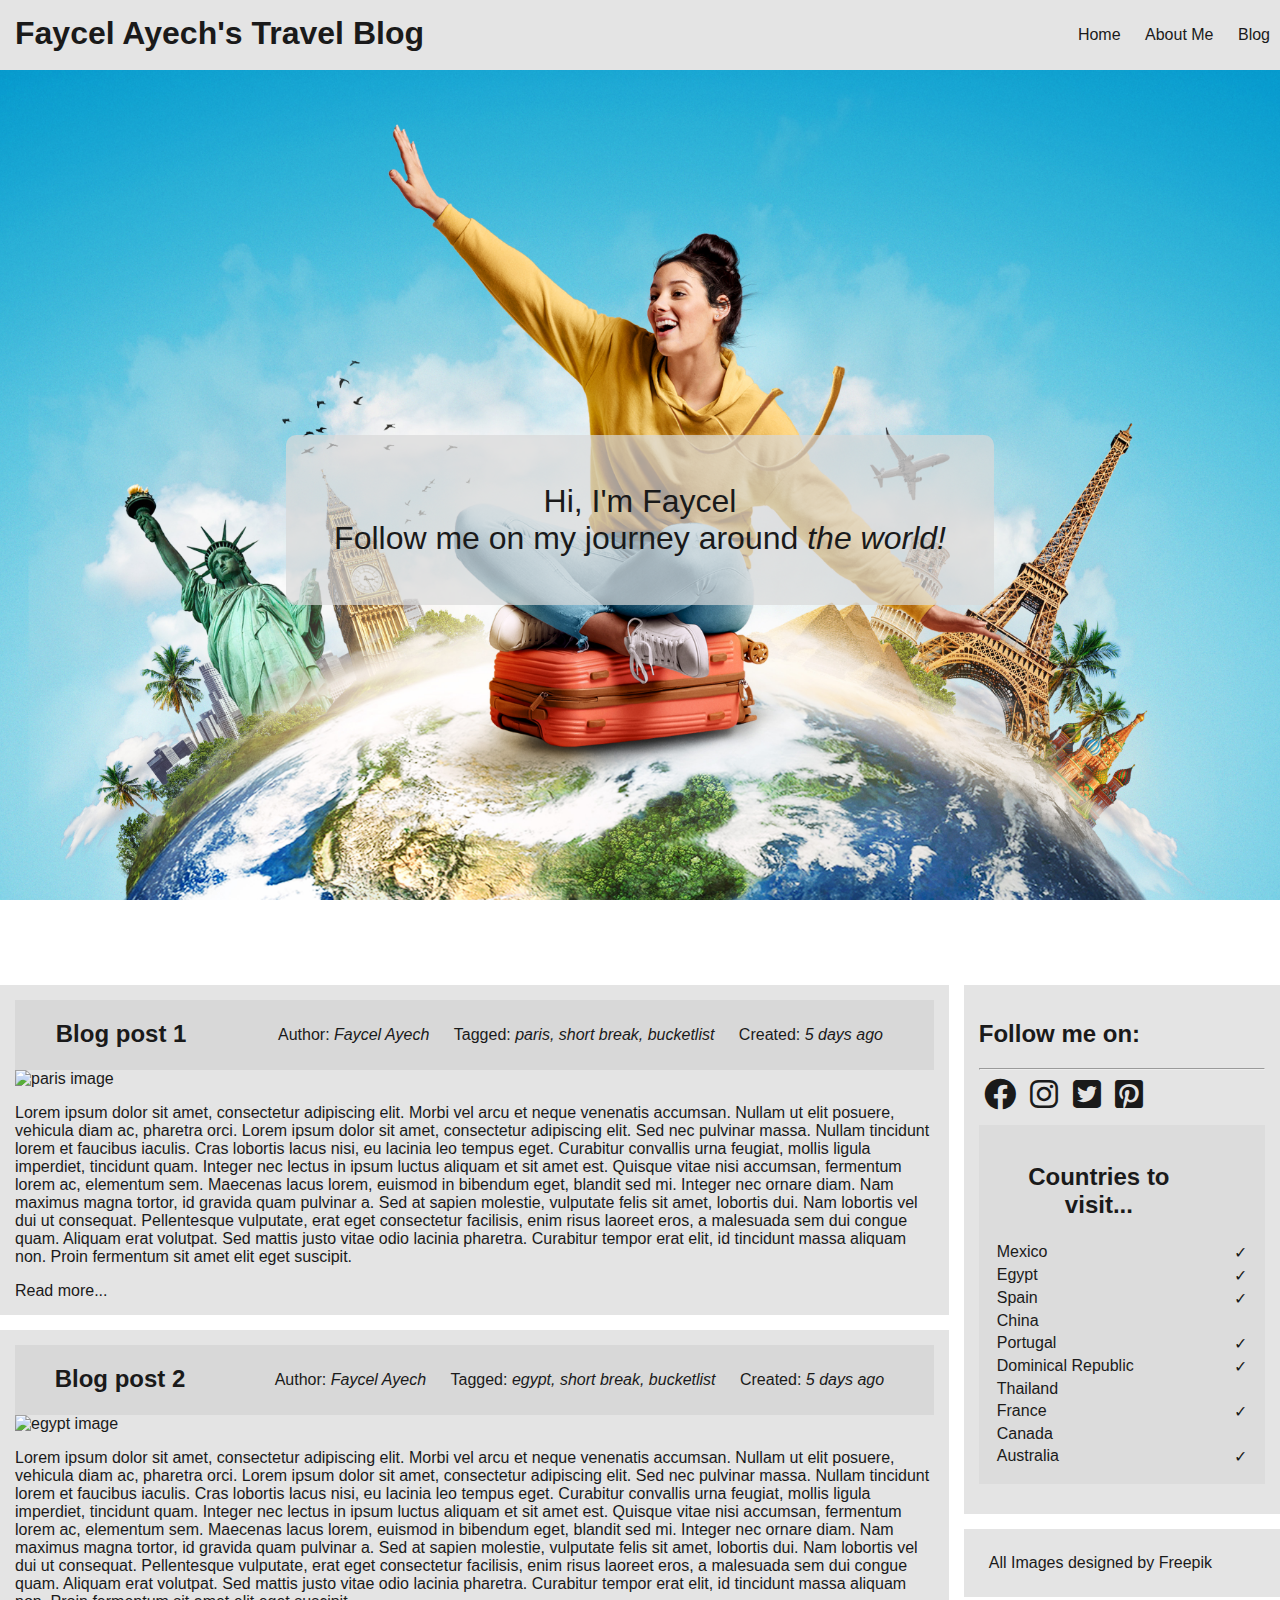
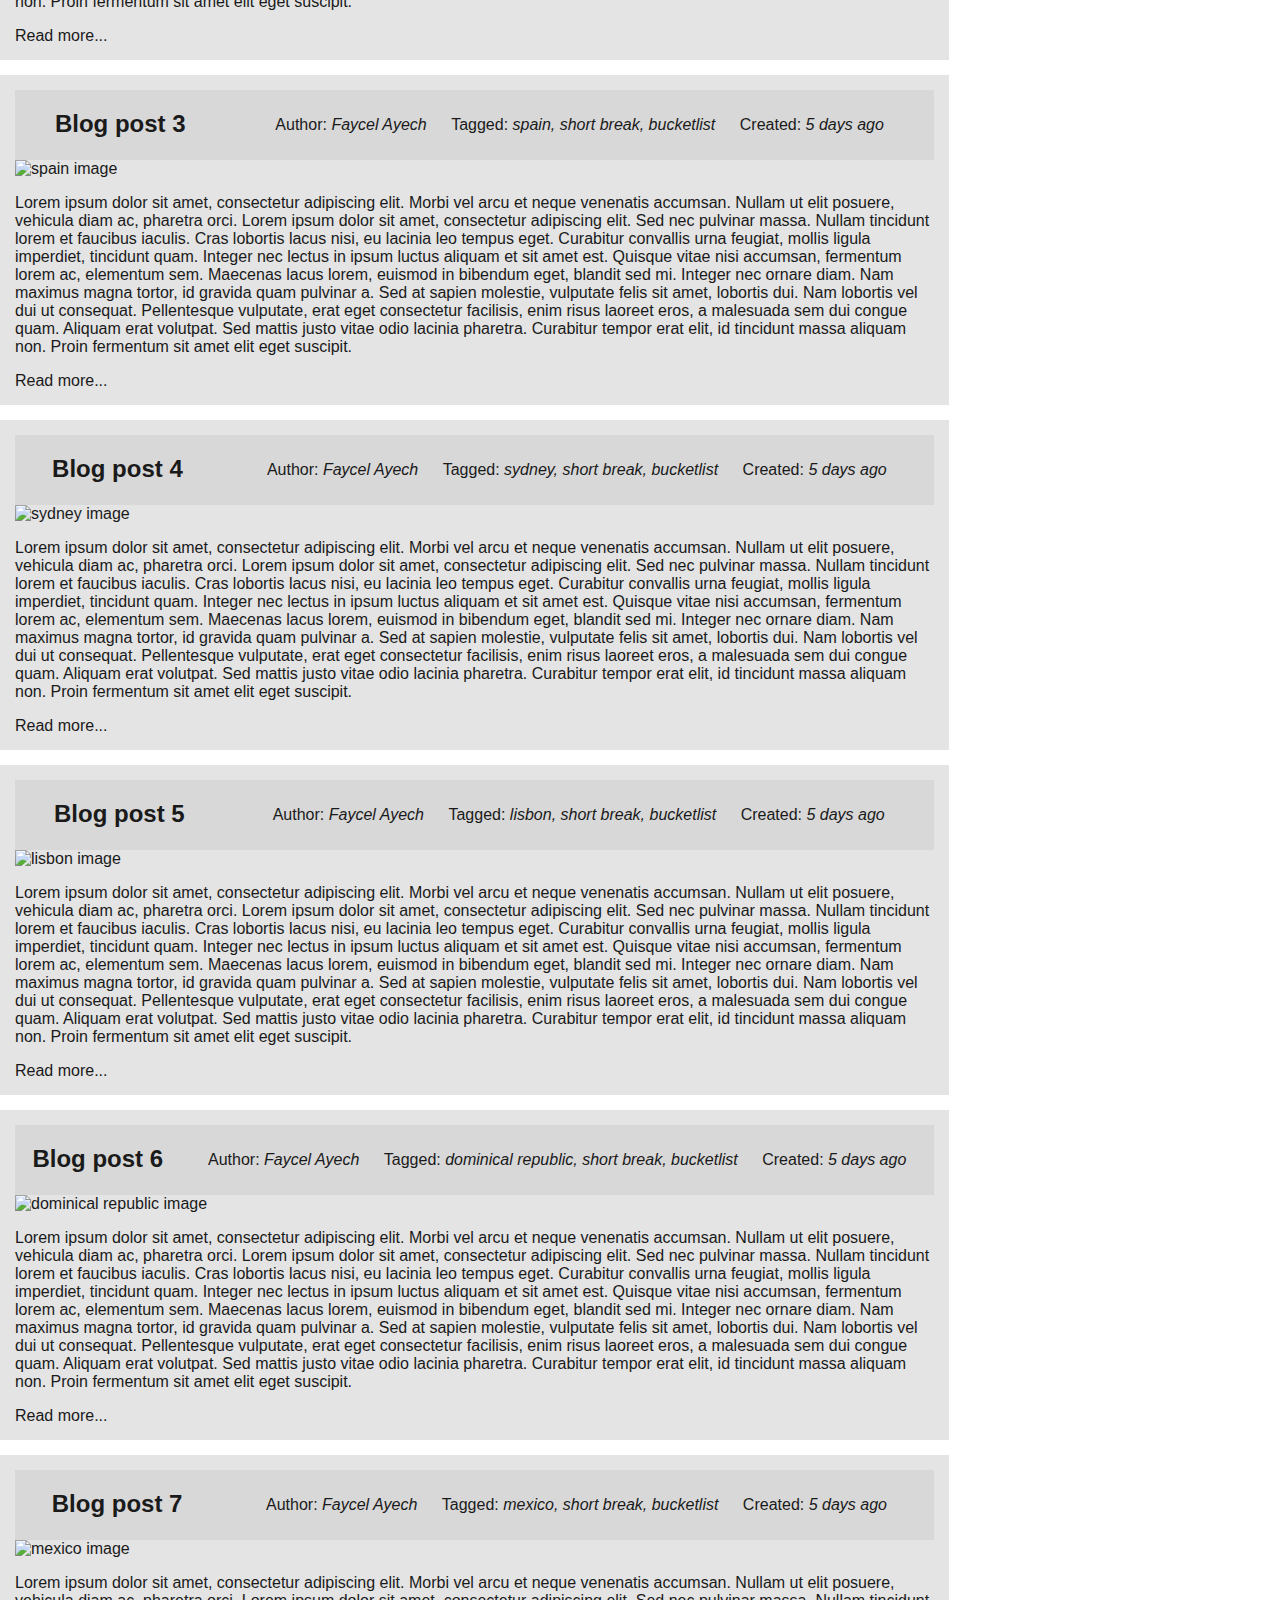
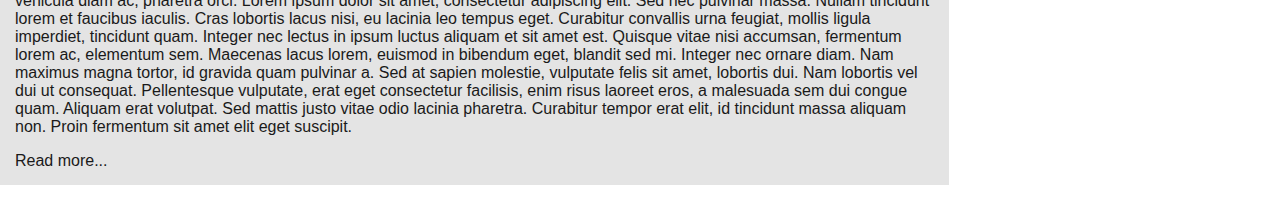
==== commit 6d26b44f: "Update blog.html" ====
--- a/blog.html
+++ b/blog.html
@@ -17,7 +17,6 @@
         <h1>Faycel Ayech's Travel Blog</h1>
         <nav>
             <ul>    
-                <li><a href="https://www.freepik.com">All Images designed by Freepik</a></li>
                 <li><a href="index.html">Home</a></li>
                 <li><a>About Me</a></li>
                 <li><a href="blog.html">Blog</a></li>
@@ -325,6 +324,11 @@
                     </table>
                 </section>
             </section>
+            <section class="sidebar-widget background">
+                <thead>
+                    <li><a href="https://www.freepik.com">All Images designed by Freepik</a></li>
+                </thead>
+            </section>
         </aside>
     </div>
 </body>
